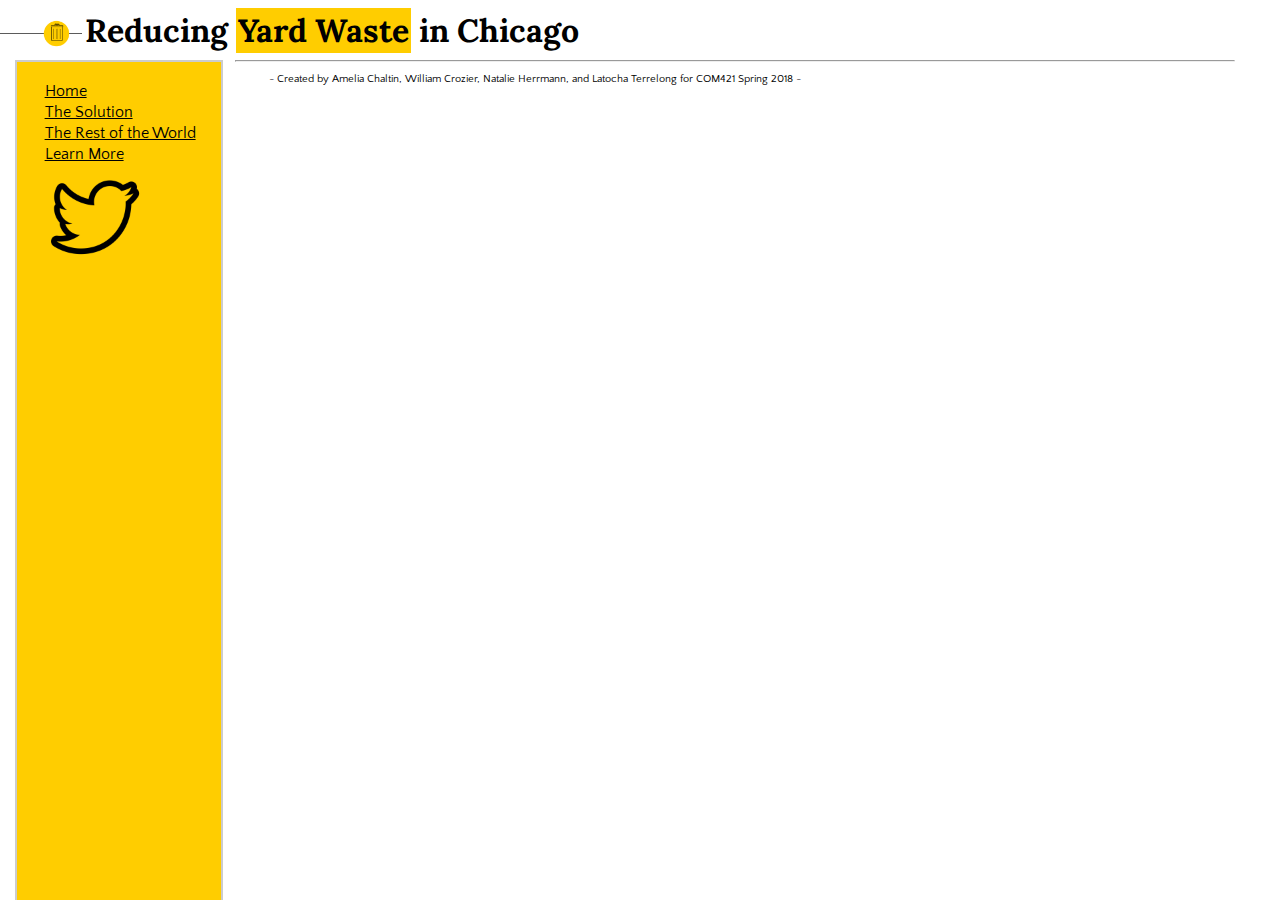
==== other_cities/index.html @ 7da005bd "added favicon" ====
<!DOCTYPE html>
<html lang=en>
 <head>
    <title>The Problem with Chicago's Yard Waste</title>
    <link rel = "stylesheet" type = "text/css" href = "../css/main.css" />
    <link href="https://fonts.googleapis.com/css?family=Lora:400,400i,700,700i|Quattrocento+Sans:400,400i,700,700i" rel="stylesheet">
    <meta charset = "utf-8">
    <meta name="viewport" content="width=device-width, initial-scale=1" />
    <meta name="description" content="Proposal to reduce yard waste in Chicago">
    <link rel="icon" href="../img/favicon.ico" type="image/x-icon"/>

 </head>
 <body>
     <header>
        <a href="../index.html"><img class = "headline" src="../img/header.png" alt="Trash Can Icon"></a>
        <h1 class="headline">Reducing <span class="highlight">Yard Waste</span> in Chicago</h1>
        <nav>
            <ul>
                <li class="nav"><a href="../index.html">Home</a></li>
                <li class="nav"><a href="../solution/index.html">The Solution</a></li>
                <li class="nav"><a href="../other_cities/index.html">The Rest of the World</a></li>
                <li class="nav"><a href="../resources/index.html">Learn More</a></li>
                <li class="nav"><a target="_blank" href="https://twitter.com/chiyardwaste"><img class="nav" src="../img/twitter-logo.png" alt="twitter logo"></a></li>
            </ul>
        </nav>
     </header>
     <hr>
     <footer>
        <p>~ Created by Amelia Chaltin, William Crozier, Natalie Herrmann, and Latocha Terrelong for COM421 Spring 2018 ~</p>
    </footer>
 </body>
</html>
---- css/main.css ----
h1, h2, h3, h4, h5, h6{
    font-family: "Lora", serif;
    max-width:600px;
}

body{
    max-width: 1000px;
    margin-left:235px;
    margin-right:auto;
    margin-top:60px;
} 

img.topright{
    float:right;
    width:400px;
}
img.nav{
    width:100px;
}

h5{
    font-style: italic;
}
p, a, li{
    font-family: "Quattrocento Sans", sans-serif;
    color:black;
    max-width:600px;
}
h5, p ~ h5{
    margin-left:10px;
}
a:hover{
    background-color:#cccccc;
}
.highlight{
    background-color:#ffcd00;
    padding:2px;
}

hr{
    color:#cccccc;
}

nav{
    background-color:#ffcd00;
    border: 2px solid #cccccc;
    padding:2px;
    height:100%;
    width:200px;
    position:fixed;
    overflow-x: hidden;
    z-index: 1;
    margin-left:-220px;
}
li::before{
    content:"◉";
    color:#ffcd00;
    padding-right:5px;
}
li.nav::before{
    content:none;
}
ul{
    list-style-type: none;
}
li{
    padding-left:1em;
    text-indent:-1em;
}
li.nav{
	/*display:inline;*/
	list-style-position:inside;
	padding:1%;
	white-space:nowrap;
    text-decoration: bold;
    
}
li.nav::before{
	content:none;
	padding:0;
}
img.headline{
    float:left;
    height:50px;
    margin-left:-235px;
}
h1.headline{
    margin-left:-150px;
    background-color:white;
}
.headline{
    position:fixed;
    margin-top:-50px;
}
footer{
    text-align: center;
    font-size:8pt;
}

/*for mobile friendliness*/
@media screen and (max-width:450px){

	li.nav{
		display:block
    }
    nav{
        height:auto;
        z-index: 0;
        margin:0;
        position:relative;
        width:100%;
        text-align:center;
    }
    body{
        width:100%;
        margin:2px;
        
    }
    .headline{
        position: relative;
        height:auto;
        margin:0;
        z-index: 0;
        overflow:wrap;
    }
}
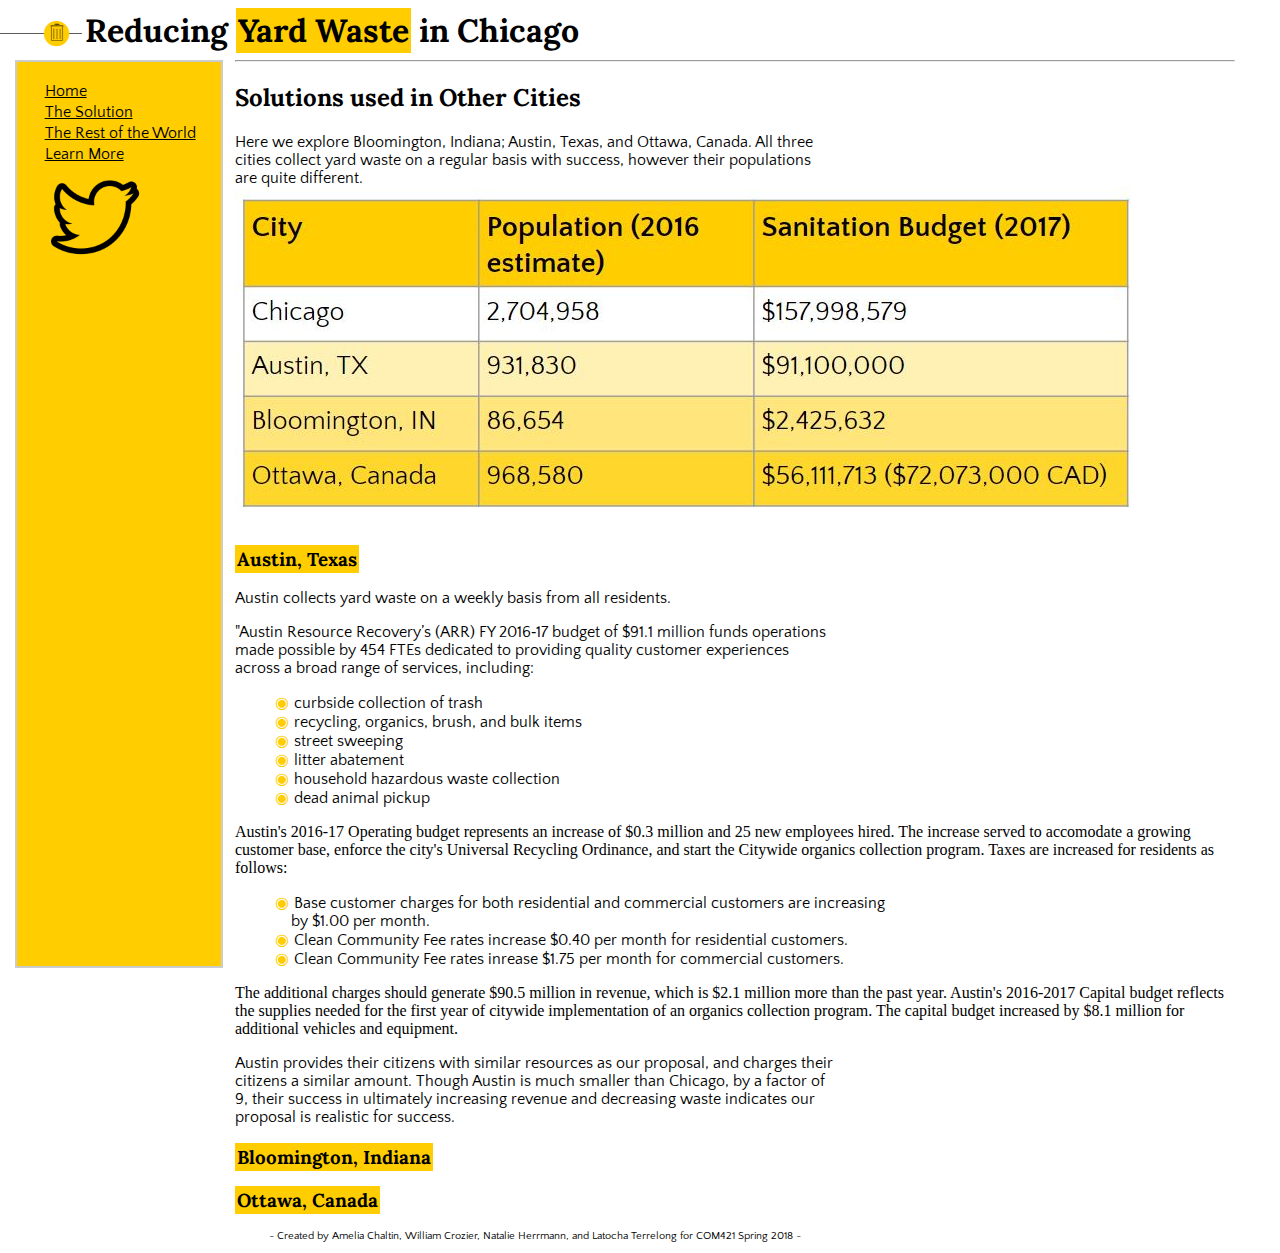
==== commit f9fccdae: "added austin info" ====
--- a/other_cities/index.html
+++ b/other_cities/index.html
@@ -25,8 +25,47 @@
         </nav>
      </header>
      <hr>
-     <footer>
+  <h2>Solutions used in Other Cities</h2>
+  <p>Here we explore Bloomington, Indiana; Austin, Texas, and Ottawa, Canada. All three cities collect yard waste on a regular basis with success, however their populations are quite different.
+  <img src="../img/population_table.JPG" alt = "Population table: Chicago=3million, Austin=900,000, Bloomington=90,000, Ottawa=1million"/>
+     
+  <h3><span class="highlight">Austin, Texas</span></h3>
+  <p>Austin collects yard waste on a weekly basis from all residents.</p>
+  <p>"Austin Resource Recovery’s (ARR) FY 2016‐17 budget of $91.1 million 
+   funds operations made possible by 454 FTEs dedicated to providing quality customer experiences across a broad range of services, 
+   including: <ul>
+  <li>curbside collection of trash</li>
+  <li>recycling, organics, brush, and bulk items</li>
+  <li>street sweeping</li>
+  <li>litter abatement</li>
+  <li>household hazardous waste collection</li>
+  <li>dead animal pickup</li>
+  </ul>
+   Austin's 2016‐17 Operating budget represents an increase of $0.3 million and 25 
+   new employees hired. The increase served to accomodate a growing customer base, 
+   enforce the city's Universal Recycling Ordinance, and start the Citywide organics 
+   collection program. Taxes are increased for residents as follows: <ul>
+  <li>Base customer charges for both residential and commercial customers are increasing by $1.00 per month.</li> 
+  <li>Clean Community Fee rates increase $0.40 per month for residential customers. </li>
+  <li>Clean Community Fee rates inrease $1.75 per month for commercial customers. </li>
+  </ul>
+  The additional charges should generate $90.5 million in revenue, which is $2.1 million more than the past year. 
+  Austin's 2016-2017 Capital budget reflects the supplies needed for the first year of citywide implementation of 
+  an organics collection program. The capital budget increased by $8.1 million for additional vehicles and equipment. 
+ </p> 
+ <p>
+  Austin provides their citizens with similar resources as our proposal, and charges their citizens a similar amount. 
+  Though Austin is much smaller than Chicago, by a factor of 9, their success in ultimately increasing revenue and 
+  decreasing waste indicates our proposal is realistic for success. 
+ </p>
+
+  <h3><span class="highlight">Bloomington, Indiana</span></h3>
+
+  <h3><span class="highlight">Ottawa, Canada</span></h3>
+
+  
+  <footer>
         <p>~ Created by Amelia Chaltin, William Crozier, Natalie Herrmann, and Latocha Terrelong for COM421 Spring 2018 ~</p>
     </footer>
  </body>
-</html>+</html>
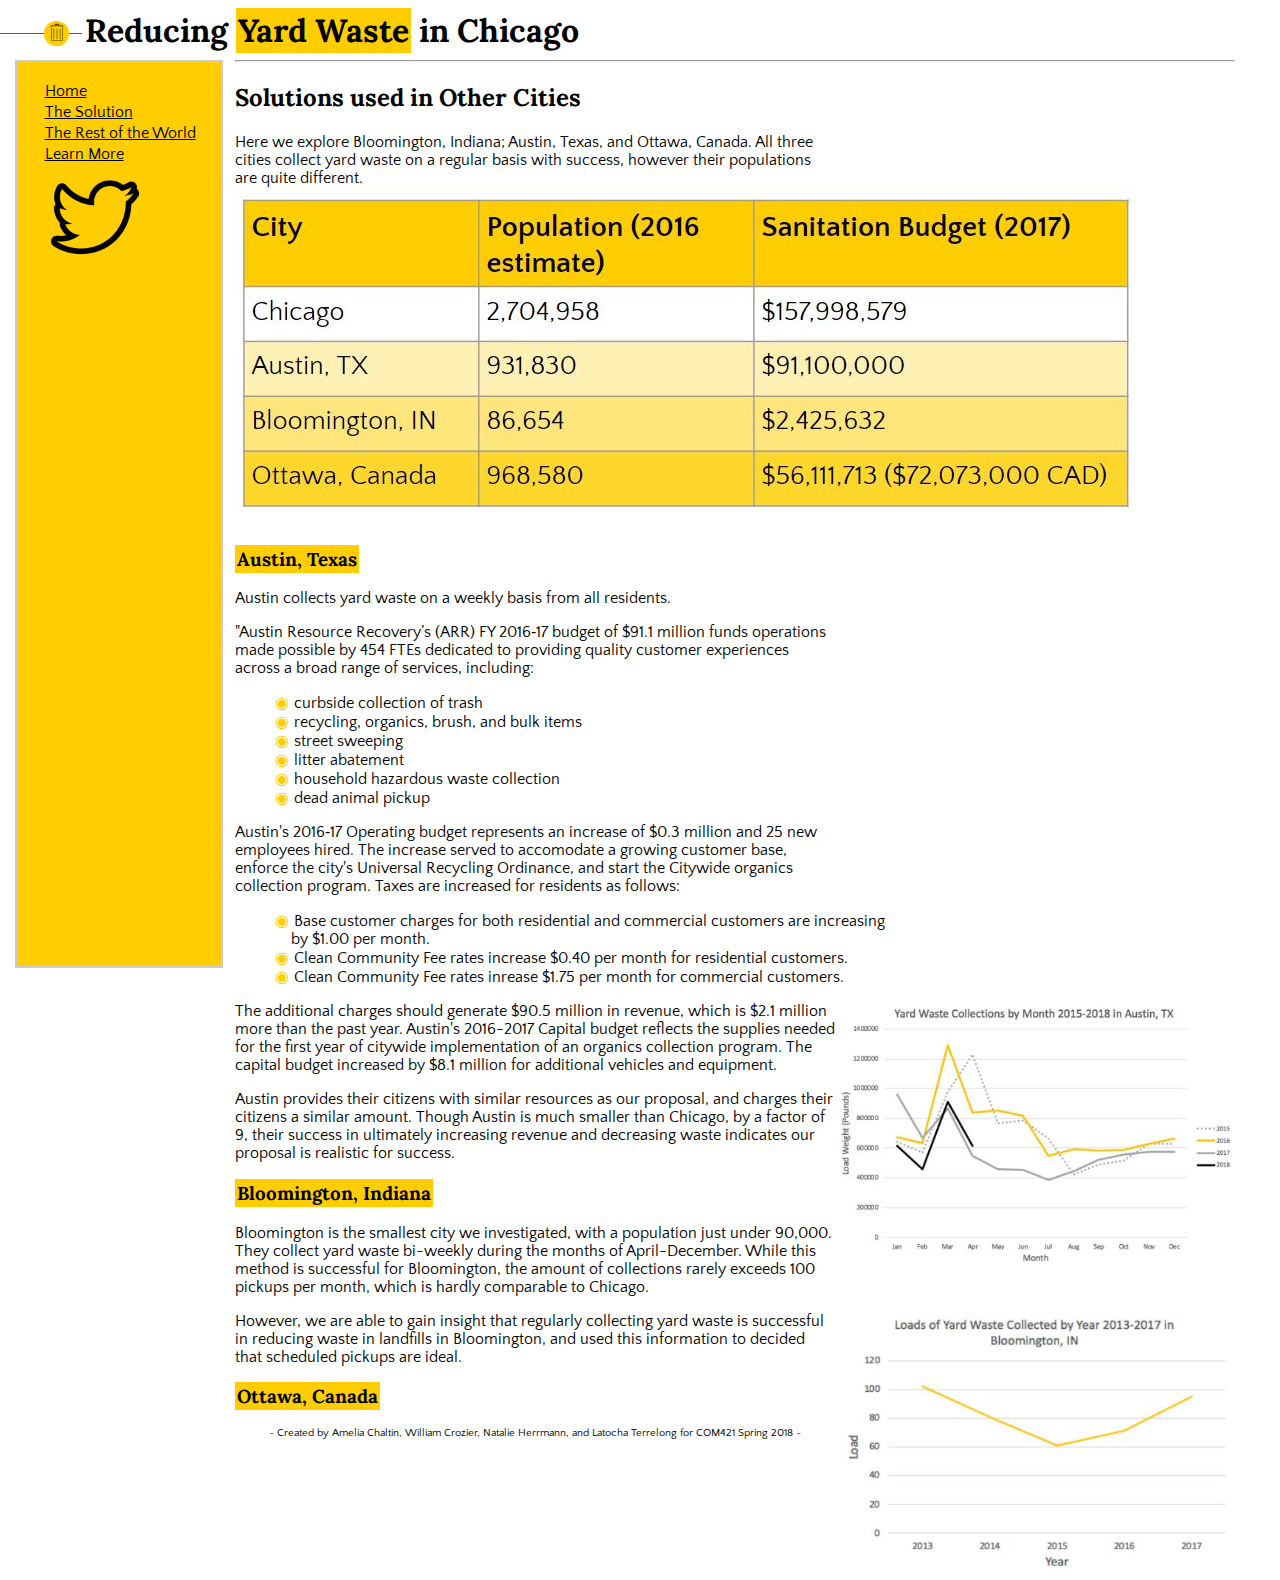
==== commit 6c9f0a50: "added bloomington, in info" ====
--- a/other_cities/index.html
+++ b/other_cities/index.html
@@ -40,7 +40,8 @@
   <li>litter abatement</li>
   <li>household hazardous waste collection</li>
   <li>dead animal pickup</li>
-  </ul>
+  </ul> </p>
+ <p>
    Austin's 2016‐17 Operating budget represents an increase of $0.3 million and 25 
    new employees hired. The increase served to accomodate a growing customer base, 
    enforce the city's Universal Recycling Ordinance, and start the Citywide organics 
@@ -48,7 +49,9 @@
   <li>Base customer charges for both residential and commercial customers are increasing by $1.00 per month.</li> 
   <li>Clean Community Fee rates increase $0.40 per month for residential customers. </li>
   <li>Clean Community Fee rates inrease $1.75 per month for commercial customers. </li>
-  </ul>
+ </ul></p>
+<img src="../img/austin_tx.JPG" alt="Austin, Texas, Pounds of Yard Waste Collected by Month" class="topright"/>
+<p>
   The additional charges should generate $90.5 million in revenue, which is $2.1 million more than the past year. 
   Austin's 2016-2017 Capital budget reflects the supplies needed for the first year of citywide implementation of 
   an organics collection program. The capital budget increased by $8.1 million for additional vehicles and equipment. 
@@ -60,7 +63,13 @@
  </p>
 
   <h3><span class="highlight">Bloomington, Indiana</span></h3>
-
+<p>Bloomington is the smallest city we investigated, with a population just under 90,000. They collect yard waste bi-weekly 
+ during the months of April-December. While this method is successful for Bloomington, the amount of collections rarely exceeds
+100 pickups per month, which is hardly comparable to Chicago.</p>
+<img src="../img/bloomington_in.JPG" alt="Number of Yard Waste Pickups in Bloomington, IN by Month" class="topright"/>
+<p>However, we are able to gain insight that regularly collecting yard waste is successful in reducing waste in landfills in Bloomington,
+ and used this information to decided that scheduled pickups are ideal.
+</p>
   <h3><span class="highlight">Ottawa, Canada</span></h3>
 
   
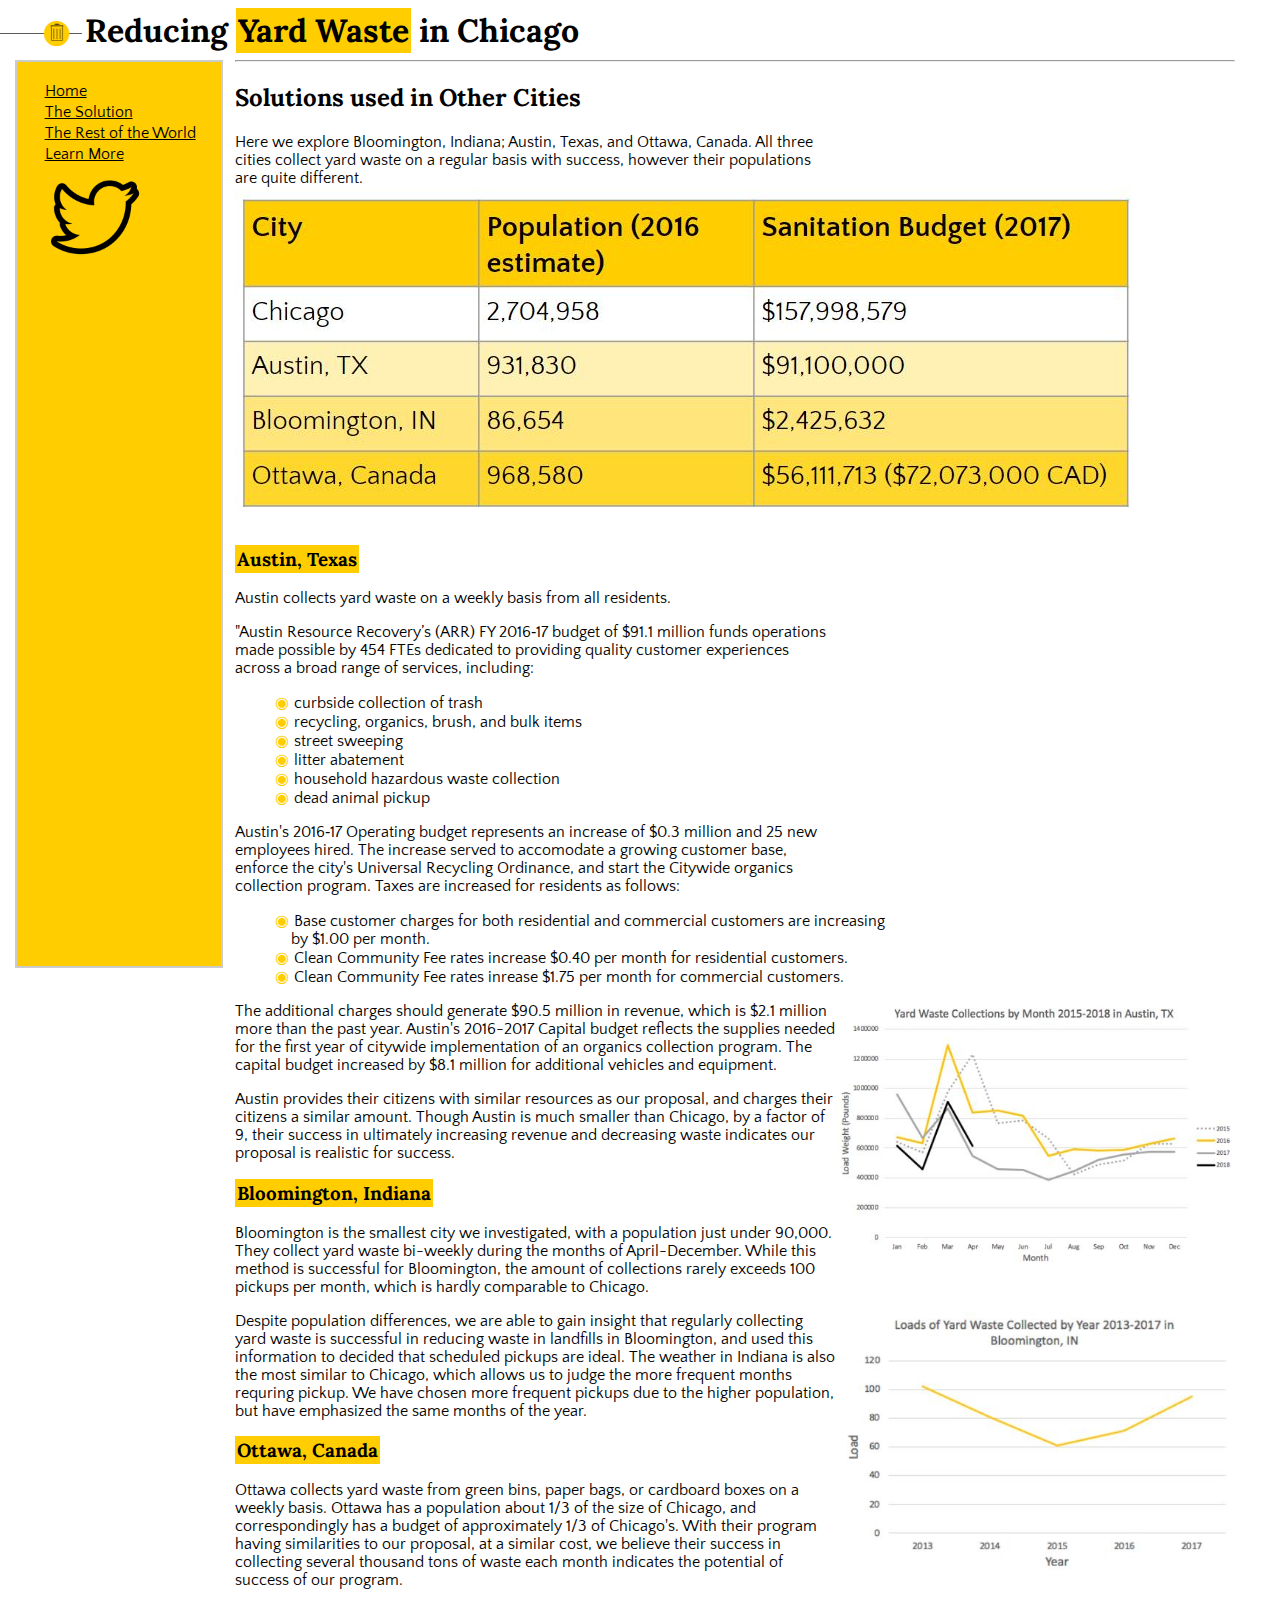
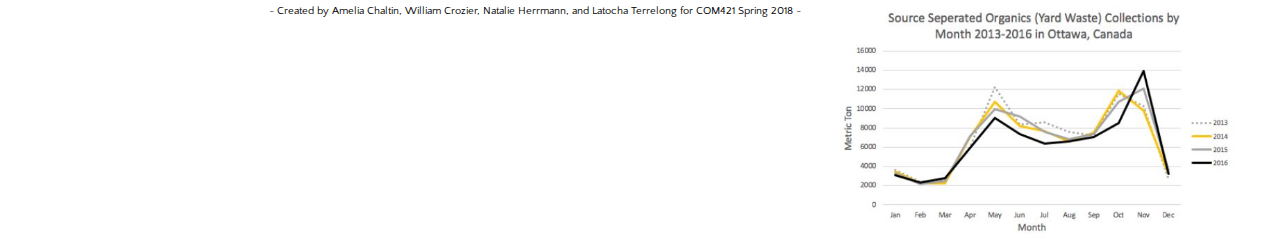
==== commit 65d83b05: "added ottawa" ====
--- a/other_cities/index.html
+++ b/other_cities/index.html
@@ -67,11 +67,18 @@
  during the months of April-December. While this method is successful for Bloomington, the amount of collections rarely exceeds
 100 pickups per month, which is hardly comparable to Chicago.</p>
 <img src="../img/bloomington_in.JPG" alt="Number of Yard Waste Pickups in Bloomington, IN by Month" class="topright"/>
-<p>However, we are able to gain insight that regularly collecting yard waste is successful in reducing waste in landfills in Bloomington,
- and used this information to decided that scheduled pickups are ideal.
+<p>Despite population differences, we are able to gain insight that regularly collecting yard waste is successful in reducing waste in landfills in Bloomington,
+ and used this information to decided that scheduled pickups are ideal. The weather in Indiana is also the most similar to Chicago,
+ which allows us to judge the more frequent months requring pickup. We have chosen more frequent pickups due to the higher population,
+ but have emphasized the same months of the year.
 </p>
   <h3><span class="highlight">Ottawa, Canada</span></h3>
-
+<p>Ottawa collects yard waste from green bins, paper bags, or cardboard boxes on a weekly basis. Ottawa has a population about 1/3 of the 
+ size of Chicago, and correspondingly has a budget of approximately 1/3 of Chicago's. With their program having similarities to
+ our proposal, at a similar cost, we believe their success in collecting several thousand tons of waste each month indicates the
+ potential of success of our program.
+</p>
+<img src="../img/ottawa_canada.JPG" alt="Metric tons of Yard Waste collected in Ottawa by Month" class="topright"/>
   
   <footer>
         <p>~ Created by Amelia Chaltin, William Crozier, Natalie Herrmann, and Latocha Terrelong for COM421 Spring 2018 ~</p>
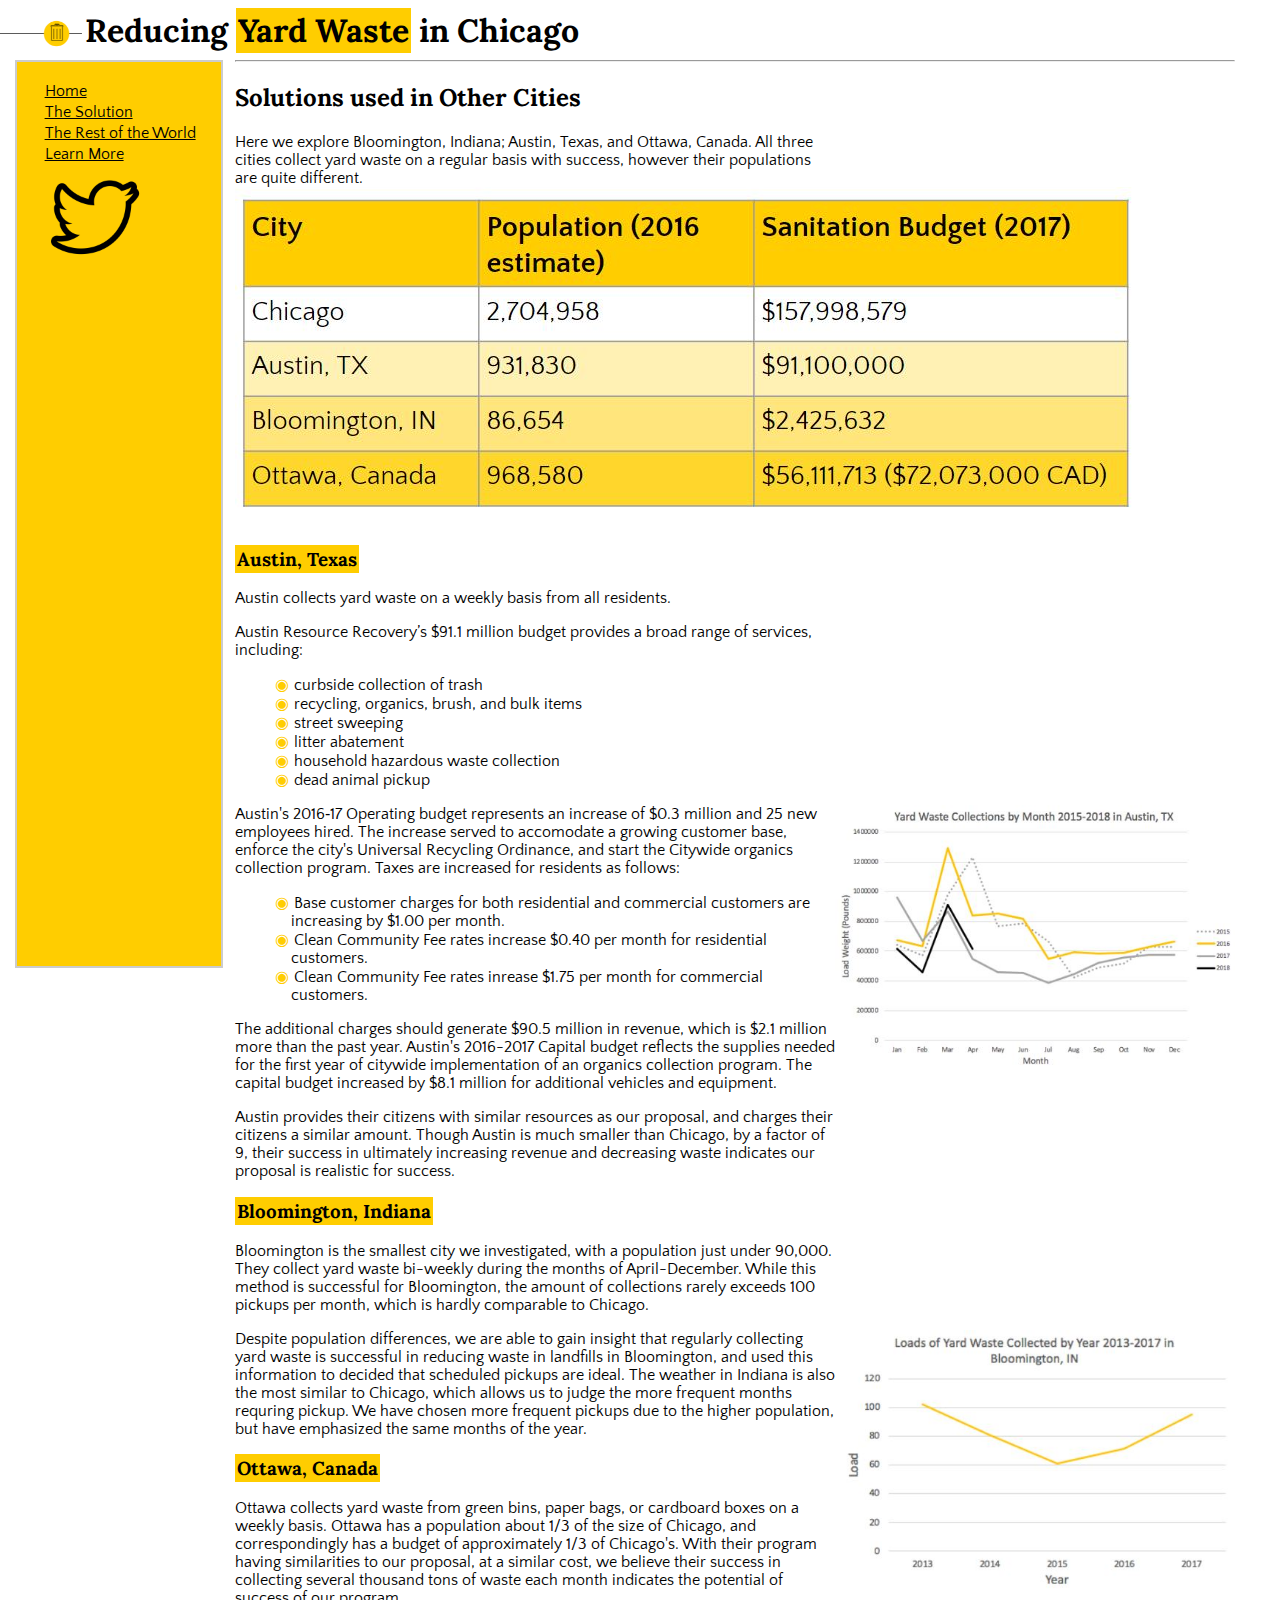
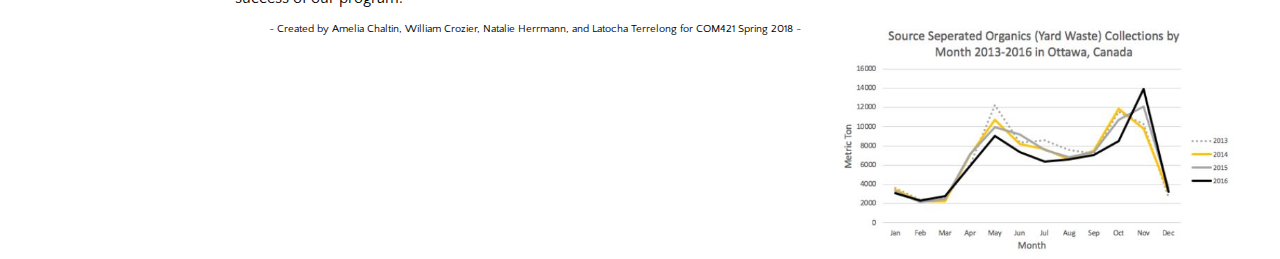
==== commit d195e4d7: "fixed formatting" ====
--- a/other_cities/index.html
+++ b/other_cities/index.html
@@ -31,9 +31,7 @@
      
   <h3><span class="highlight">Austin, Texas</span></h3>
   <p>Austin collects yard waste on a weekly basis from all residents.</p>
-  <p>"Austin Resource Recovery’s (ARR) FY 2016‐17 budget of $91.1 million 
-   funds operations made possible by 454 FTEs dedicated to providing quality customer experiences across a broad range of services, 
-   including: <ul>
+  <p>Austin Resource Recovery’s $91.1 million budget provides a broad range of services, including: <ul>
   <li>curbside collection of trash</li>
   <li>recycling, organics, brush, and bulk items</li>
   <li>street sweeping</li>
@@ -41,6 +39,7 @@
   <li>household hazardous waste collection</li>
   <li>dead animal pickup</li>
   </ul> </p>
+ <img src="../img/austin_tx.JPG" alt="Austin, Texas, Pounds of Yard Waste Collected by Month" class="topright"/>
  <p>
    Austin's 2016‐17 Operating budget represents an increase of $0.3 million and 25 
    new employees hired. The increase served to accomodate a growing customer base, 
@@ -50,7 +49,6 @@
   <li>Clean Community Fee rates increase $0.40 per month for residential customers. </li>
   <li>Clean Community Fee rates inrease $1.75 per month for commercial customers. </li>
  </ul></p>
-<img src="../img/austin_tx.JPG" alt="Austin, Texas, Pounds of Yard Waste Collected by Month" class="topright"/>
 <p>
   The additional charges should generate $90.5 million in revenue, which is $2.1 million more than the past year. 
   Austin's 2016-2017 Capital budget reflects the supplies needed for the first year of citywide implementation of 
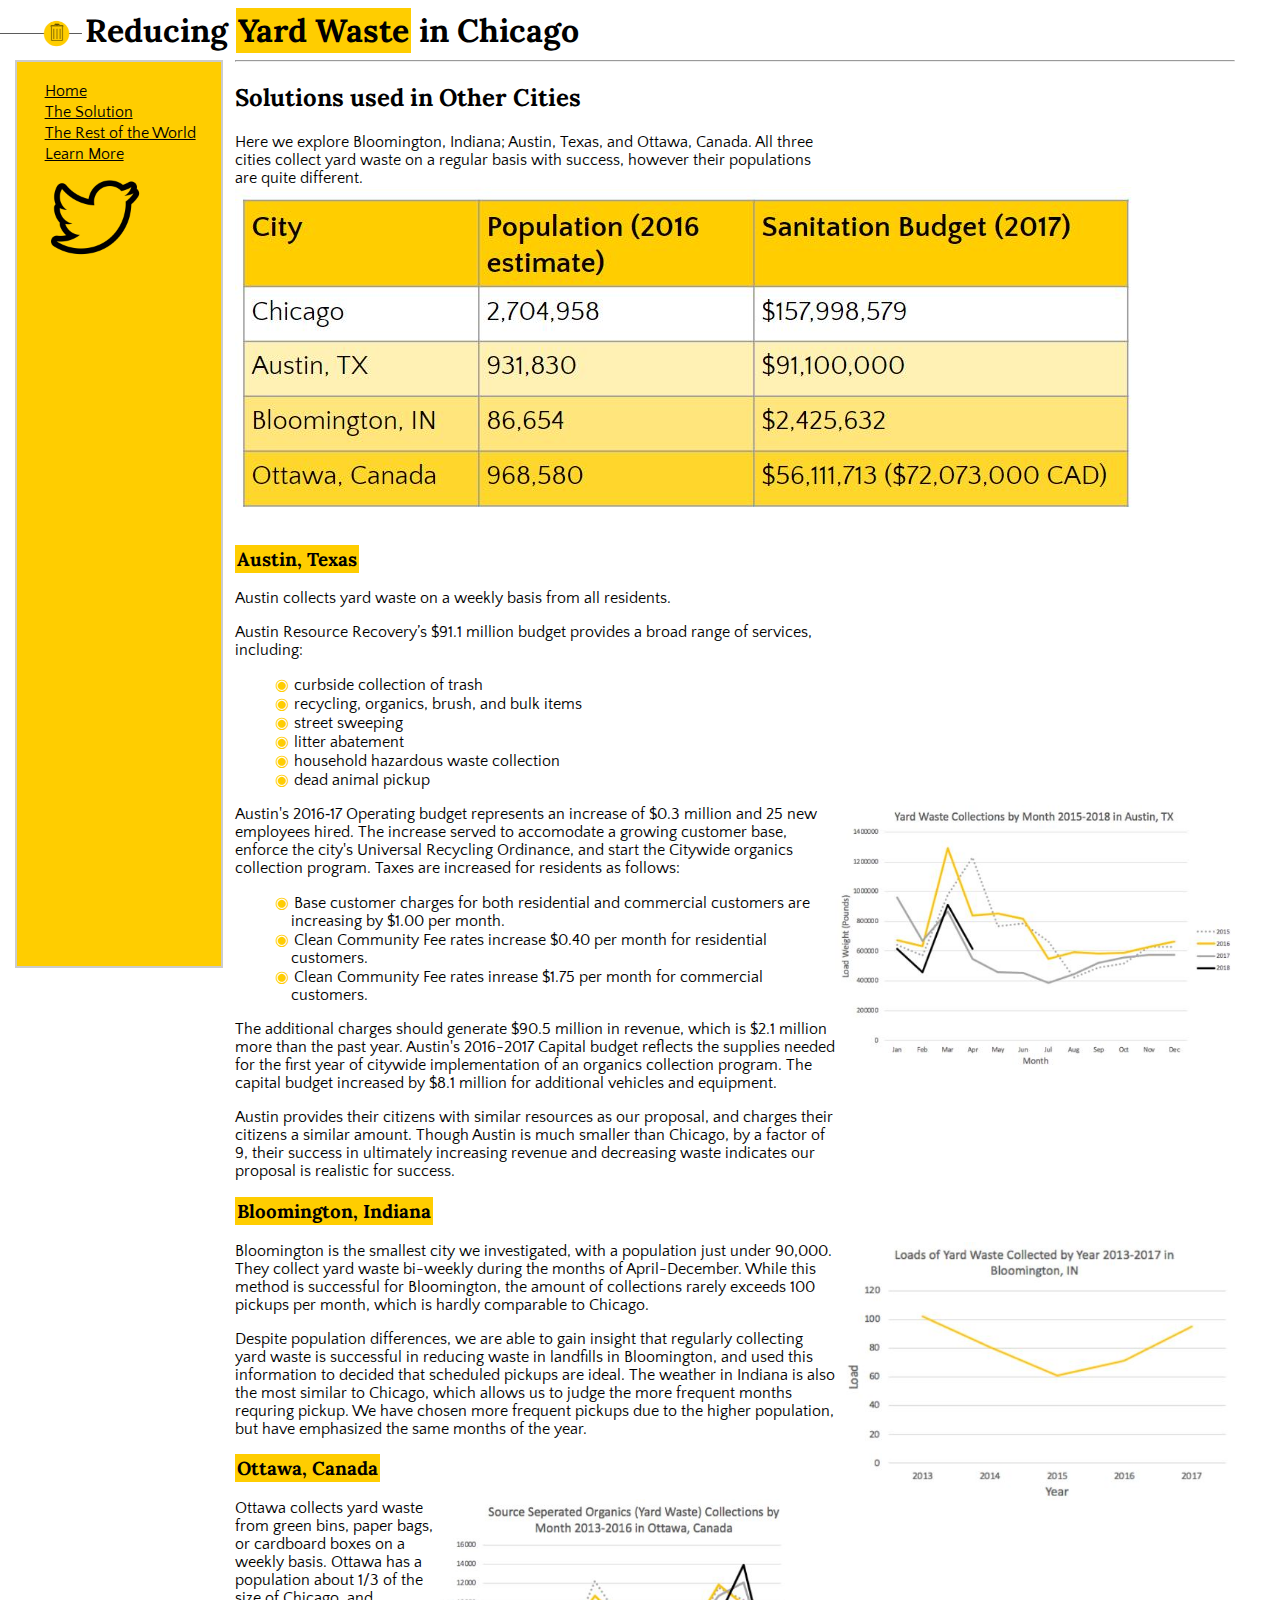
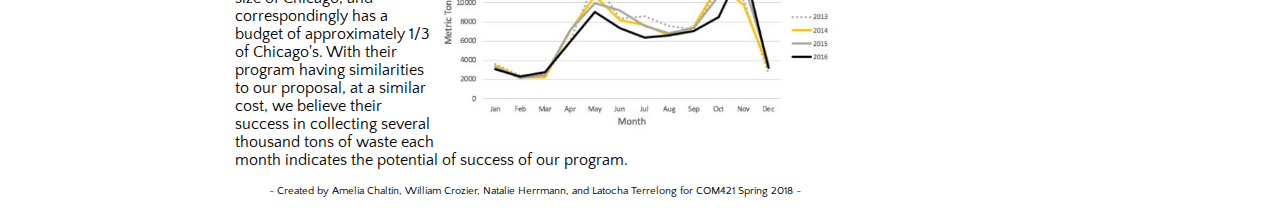
==== commit f5ae3ccf: "formatting" ====
--- a/other_cities/index.html
+++ b/other_cities/index.html
@@ -61,22 +61,22 @@
  </p>
 
   <h3><span class="highlight">Bloomington, Indiana</span></h3>
+<img src="../img/bloomington_in.JPG" alt="Number of Yard Waste Pickups in Bloomington, IN by Month" class="topright"/>
 <p>Bloomington is the smallest city we investigated, with a population just under 90,000. They collect yard waste bi-weekly 
  during the months of April-December. While this method is successful for Bloomington, the amount of collections rarely exceeds
 100 pickups per month, which is hardly comparable to Chicago.</p>
-<img src="../img/bloomington_in.JPG" alt="Number of Yard Waste Pickups in Bloomington, IN by Month" class="topright"/>
 <p>Despite population differences, we are able to gain insight that regularly collecting yard waste is successful in reducing waste in landfills in Bloomington,
  and used this information to decided that scheduled pickups are ideal. The weather in Indiana is also the most similar to Chicago,
  which allows us to judge the more frequent months requring pickup. We have chosen more frequent pickups due to the higher population,
  but have emphasized the same months of the year.
 </p>
   <h3><span class="highlight">Ottawa, Canada</span></h3>
+<img src="../img/ottawa_canada.JPG" alt="Metric tons of Yard Waste collected in Ottawa by Month" class="topright"/>
 <p>Ottawa collects yard waste from green bins, paper bags, or cardboard boxes on a weekly basis. Ottawa has a population about 1/3 of the 
  size of Chicago, and correspondingly has a budget of approximately 1/3 of Chicago's. With their program having similarities to
  our proposal, at a similar cost, we believe their success in collecting several thousand tons of waste each month indicates the
  potential of success of our program.
 </p>
-<img src="../img/ottawa_canada.JPG" alt="Metric tons of Yard Waste collected in Ottawa by Month" class="topright"/>
   
   <footer>
         <p>~ Created by Amelia Chaltin, William Crozier, Natalie Herrmann, and Latocha Terrelong for COM421 Spring 2018 ~</p>
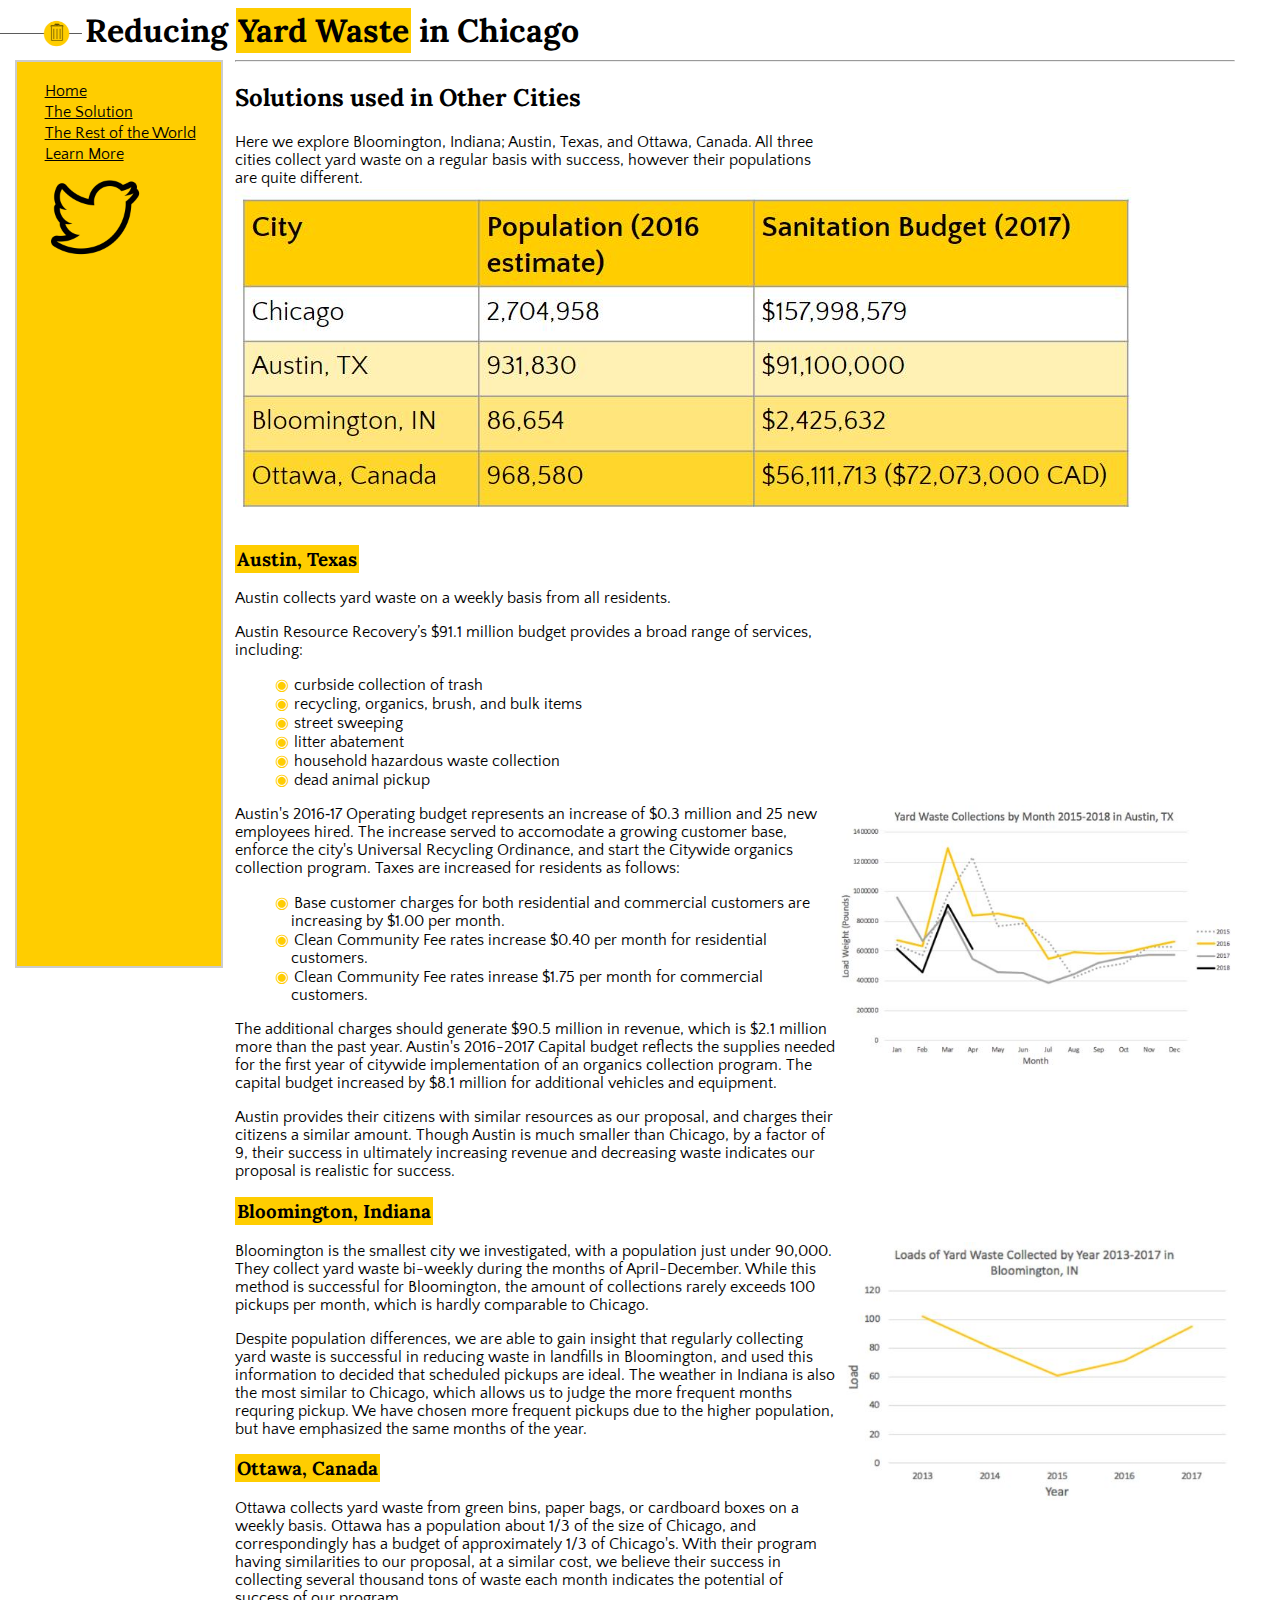
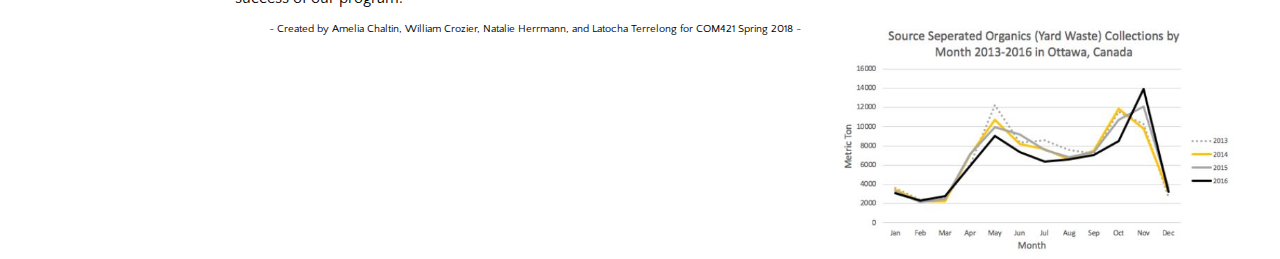
==== commit aa3a918e: "format" ====
--- a/other_cities/index.html
+++ b/other_cities/index.html
@@ -71,12 +71,13 @@
  but have emphasized the same months of the year.
 </p>
   <h3><span class="highlight">Ottawa, Canada</span></h3>
-<img src="../img/ottawa_canada.JPG" alt="Metric tons of Yard Waste collected in Ottawa by Month" class="topright"/>
 <p>Ottawa collects yard waste from green bins, paper bags, or cardboard boxes on a weekly basis. Ottawa has a population about 1/3 of the 
  size of Chicago, and correspondingly has a budget of approximately 1/3 of Chicago's. With their program having similarities to
  our proposal, at a similar cost, we believe their success in collecting several thousand tons of waste each month indicates the
  potential of success of our program.
 </p>
+<img src="../img/ottawa_canada.JPG" alt="Metric tons of Yard Waste collected in Ottawa by Month" class="topright"/>
+
   
   <footer>
         <p>~ Created by Amelia Chaltin, William Crozier, Natalie Herrmann, and Latocha Terrelong for COM421 Spring 2018 ~</p>
